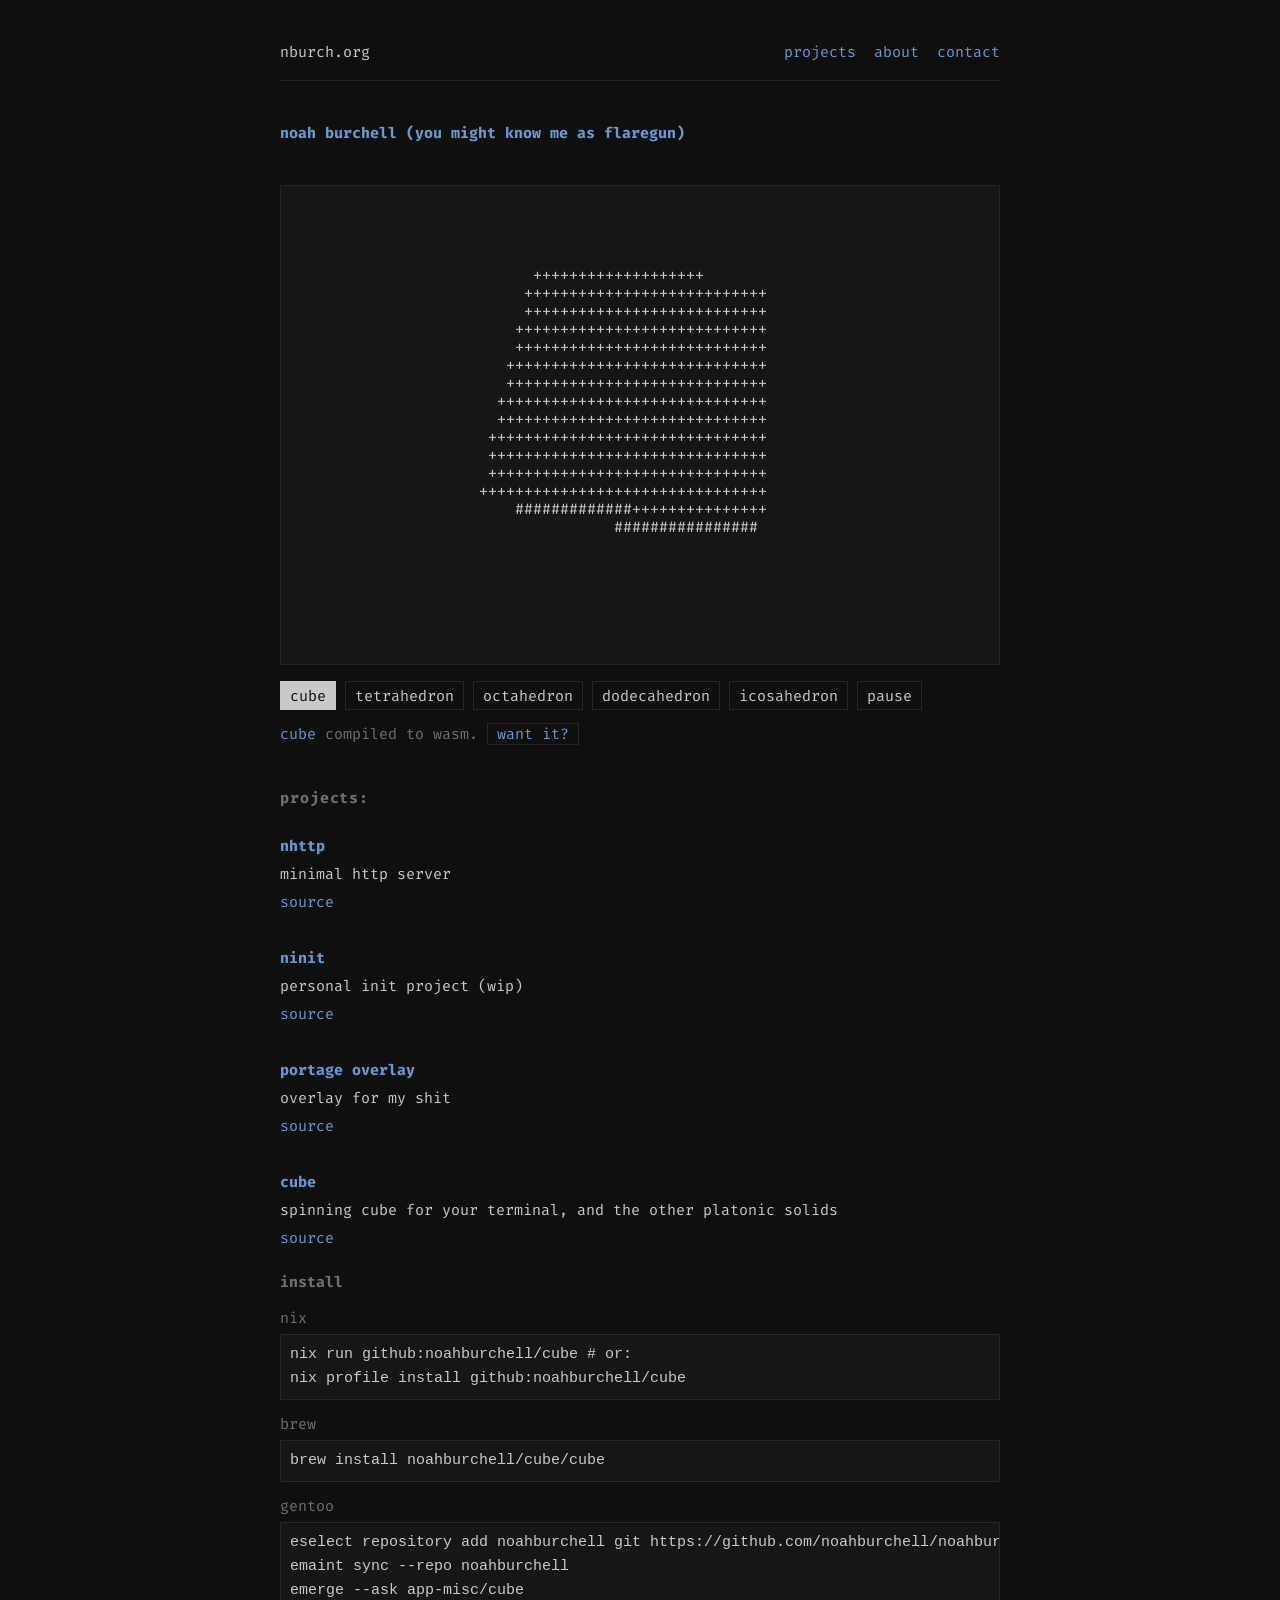
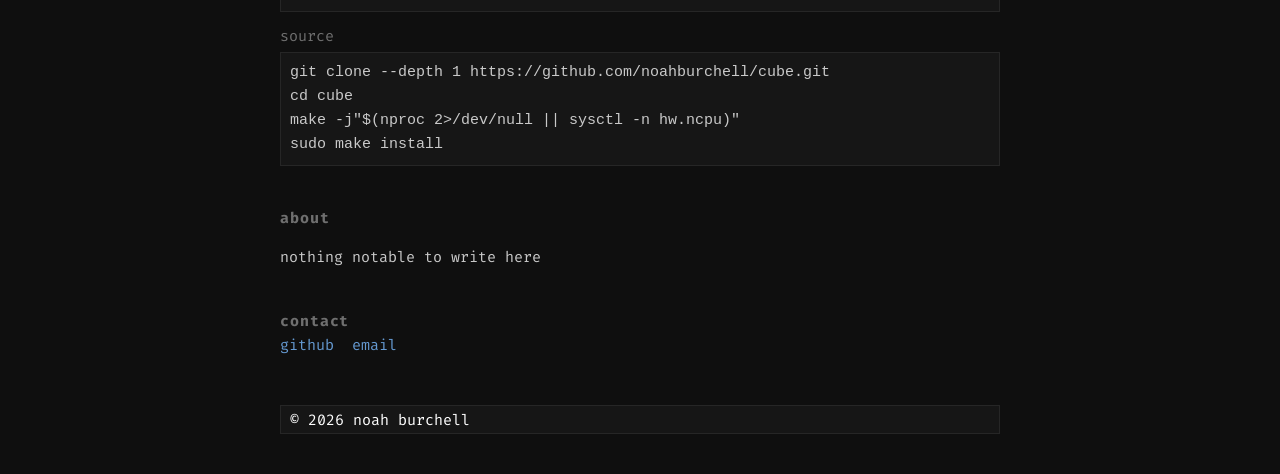
==== index.html @ 2bbfb0fb "fix instructions" ====
<!doctype html>
<html lang="en">
<head>
<meta charset="utf-8">
<meta name="viewport" content="width=device-width, initial-scale=1">
<title>noah burchell</title>
<meta name="description" content="">
<link rel="preconnect" href="https://fonts.googleapis.com">
<link rel="preconnect" href="https://fonts.gstatic.com" crossorigin>
<link rel="stylesheet" href="https://fonts.googleapis.com/css2?family=Fira+Code:wght@400;700&display=swap">
<link rel="stylesheet" href="css/style.css">
</head>
<body>

<header class="site-header">
	<a class="brand" href="/">nburch.org</a>
	<nav class="nav">
		<a href="#projects">projects</a>
		<a href="#about">about</a>
		<a href="#contact">contact</a>
	</nav>
</header>

<main class="main">

	<section class="intro">
		<h1>noah burchell (you might know me as flaregun)</h1>
		<p class="tagline"></p>
	</section>

	<section class="demo">
		<div class="demo-stage">
			<pre id="cube" role="img" aria-label="a spinning platonic solid drawn in ascii"></pre>
		</div>

		<div class="demo-controls">
			<div class="shapes" id="shapes"></div>
			<button class="demo-toggle" id="toggle" type="button">pause</button>
		</div>

		<p class="demo-caption">
			<a href="https://github.com/noahburchell/cube">cube</a> compiled to wasm.
			<a class="want" href="#cube-install">want it?</a>
		</p>
		<p class="demo-error" id="demo-error" hidden></p>
	</section>

	<section class="projects" id="projects">
		<h2>projects:</h2><br/>
		<ul class="project-list">
			<li class="project">
				<h3 class="project-name">nhttp</h3>
				<p class="project-desc">minimal http server</p>
				<a class="project-link" href="https://github.com/noahburchell/nhttp">source</a>
			</li>

			<li class="project">
				<h3 class="project-name">ninit</h3>
				<p class="project-desc">personal init project (wip)</p>
				<a class="project-link" href="https://github.com/noahburchell/ninit">source</a>
			</li>

			<li class="project">
				<h3 class="project-name">portage overlay</h3>
				<p class="project-desc">overlay for my shit</p>
				<a class="project-link" href="https://github.com/noahburchell/noahburchell-overlay">source</a>
			</li>

			<li class="project">
				<h3 class="project-name">cube</h3>
				<p class="project-desc">spinning cube for your terminal, and the other platonic solids</p>
				<a class="project-link" href="https://github.com/noahburchell/cube">source</a>

				<div class="install" id="cube-install">
					<h4 class="install-title">install</h4>
					<dl class="install-list">
						<dt>nix</dt>
						<dd><pre><code>nix run github:noahburchell/cube # or:<br/>nix profile install github:noahburchell/cube</code></pre></dd>

						<dt>brew</dt>
						<dd><pre><code>brew install noahburchell/cube/cube</code></pre></dd>

						<dt>gentoo</dt>
						<dd><pre><code>eselect repository add noahburchell git https://github.com/noahburchell/noahburchell-overlay.git
emaint sync --repo noahburchell
emerge --ask app-misc/cube</code></pre></dd>

						<dt>source</dt>
						<dd><pre><code>git clone --depth 1 https://github.com/noahburchell/cube.git
cd cube
make -j"$(nproc 2>/dev/null || sysctl -n hw.ncpu)"
sudo make install</code></pre></dd>
					</dl>
				</div>
			</li>
		</ul>
	</section>

	<section class="about" id="about">
		<h2>about</h2>
		<p>nothing notable to write here</p>
	</section>

	<section class="contact" id="contact">
		<h2>contact</h2>
		<ul class="links">
			<li><a href="https://github.com/noahburchell">github</a></li>
			<li><a href="mailto:noah@nburch.org">email</a></li>
		</ul>
	</section>

</main>

<footer class="site-footer">
	<p class="status">&copy; 2026 noah burchell</p>
	<!-- <p class="credit">gentoo logo by lennart andre rolland, <a href="https://creativecommons.org/licenses/by-sa/2.5/">cc by-sa 2.5</a></p> -->
</footer>

<!--
<img class="logo gentoo-logo" src="assets/gentoo-logo.svg" alt="" width="595" height="623" aria-hidden="true">
<img class="logo c-logo" src="assets/c-logo.png" alt="" width="360" height="405" aria-hidden="true">
-->

<script src="js/cube.js" defer></script>
</body>
</html>
---- css/style.css ----
:root {
	--bg: #0f0f0f;
	--fg: #c9c9c9;
	--dim: #6f6f6f;
	--accent: #659ad2;
	--rule: #262626;
	--inset: #161616;
	--gutter: 30pt;
	--measure: 80ch;
}

*, *::before, *::after { box-sizing: border-box; }

[hidden] { display: none; }

html {
	color-scheme: dark;
}

body {
	margin: 0;
	padding: var(--gutter);
	background: var(--bg);
	color: var(--fg);
	font-family: 'Fira Code', ui-monospace, monospace;
	font-size: 15px;
	line-height: 1.6;
}

.site-header, .main, .site-footer {
	max-width: var(--measure);
	margin-inline: auto;
}

a {
	color: var(--accent);
	text-decoration: none;
}

a:hover, a:focus-visible {
	text-decoration: underline;
}

.site-header {
	display: flex;
	flex-wrap: wrap;
	gap: 1rem 2ch;
	justify-content: space-between;
	padding-bottom: 1rem;
	border-bottom: 1px solid var(--rule);
}

.brand {
	color: var(--fg);
}

.nav {
	display: flex;
	gap: 2ch;
}

h1, h2, h3, h4 {
	font-size: inherit;
	font-weight: 700;
	margin: 0;
}

h2 {
	color: var(--dim);
	letter-spacing: 0.1ch;
}

.main > section {
	margin-top: 2.5rem;
}

.intro h1 {
	color: var(--accent);
}

#cube {
	margin: 0;
	height: 60vh;
	max-height: 30rem;
	overflow: hidden;
	font-family: inherit;
	font-variant-ligatures: none;
	line-height: 2ch;
	color: var(--fg);
}

.demo-controls {
	display: flex;
	flex-wrap: wrap;
	gap: 1ch;
	margin-top: 1rem;
}

.shapes {
	display: flex;
	flex-wrap: wrap;
	gap: 1ch;
}

.shape, .demo-toggle {
	font: inherit;
	padding: 0.1rem 1ch;
	background: transparent;
	color: var(--fg);
	border: 1px solid var(--rule);
	cursor: pointer;
}

.shape:hover, .demo-toggle:hover {
	border-color: var(--accent);
	color: var(--accent);
}

.shape[aria-pressed="true"] {
	background: var(--fg);
	color: var(--bg);
	border-color: var(--fg);
}

.demo-toggle:disabled {
	color: var(--dim);
	cursor: default;
}

.demo-caption, .demo-error {
	margin: 0.75rem 0 0;
	color: var(--dim);
}

pre {
	margin: 0;
	padding: 0.5rem 1ch;
	overflow-x: auto;
	background: var(--inset);
	border: 1px solid var(--rule);
}

code {
	font: inherit;
}

.project-list, .links {
	list-style: none;
	margin: 0;
	padding: 0;
}

.links {
	display: flex;
	gap: 2ch;
}

.project + .project {
	margin-top: 2rem;
}

.project-name {
	color: var(--accent);
}

.project-desc {
	margin: 0.25rem 0;
}

.want {
	padding: 0 1ch;
	border: 1px solid var(--rule);
}

.want:hover, .want:focus-visible {
	border-color: var(--accent);
	text-decoration: none;
}

.install {
	margin-top: 1.25rem;
	scroll-margin-top: var(--gutter);
}

.install-title {
	color: var(--dim);
}

.install-list {
	margin: 0.5rem 0 0;
}

.install-list dt {
	margin-top: 0.75rem;
	color: var(--dim);
}

.install-list dd {
	margin: 0.25rem 0 0;
}

.site-footer {
	margin-top: 3rem;
}

.site-footer .status {
	margin: 0;
	padding: 0.1rem 1ch;
	background: var(--inset);
	border: 1px solid var(--rule);
	color: #fff;
}

/*
.credit {
	margin: 0.75rem 0 0;
	color: var(--dim);
}

.logo {
	position: fixed;
	width: 4rem;
	height: auto;
	opacity: 0.85;
	pointer-events: none;
	animation: logo-spin 8s linear infinite;
}

.c-logo {
	right: var(--gutter);
	bottom: var(--gutter);
}

.gentoo-logo {
	left: var(--gutter);
	top: var(--gutter);
}

@keyframes logo-spin {
	to { transform: rotate(360deg); }
}

@media (prefers-reduced-motion: reduce) {
	.logo { animation: none; }
}

@media (max-width: 1000px) {
	.logo { display: none; }
}
*/
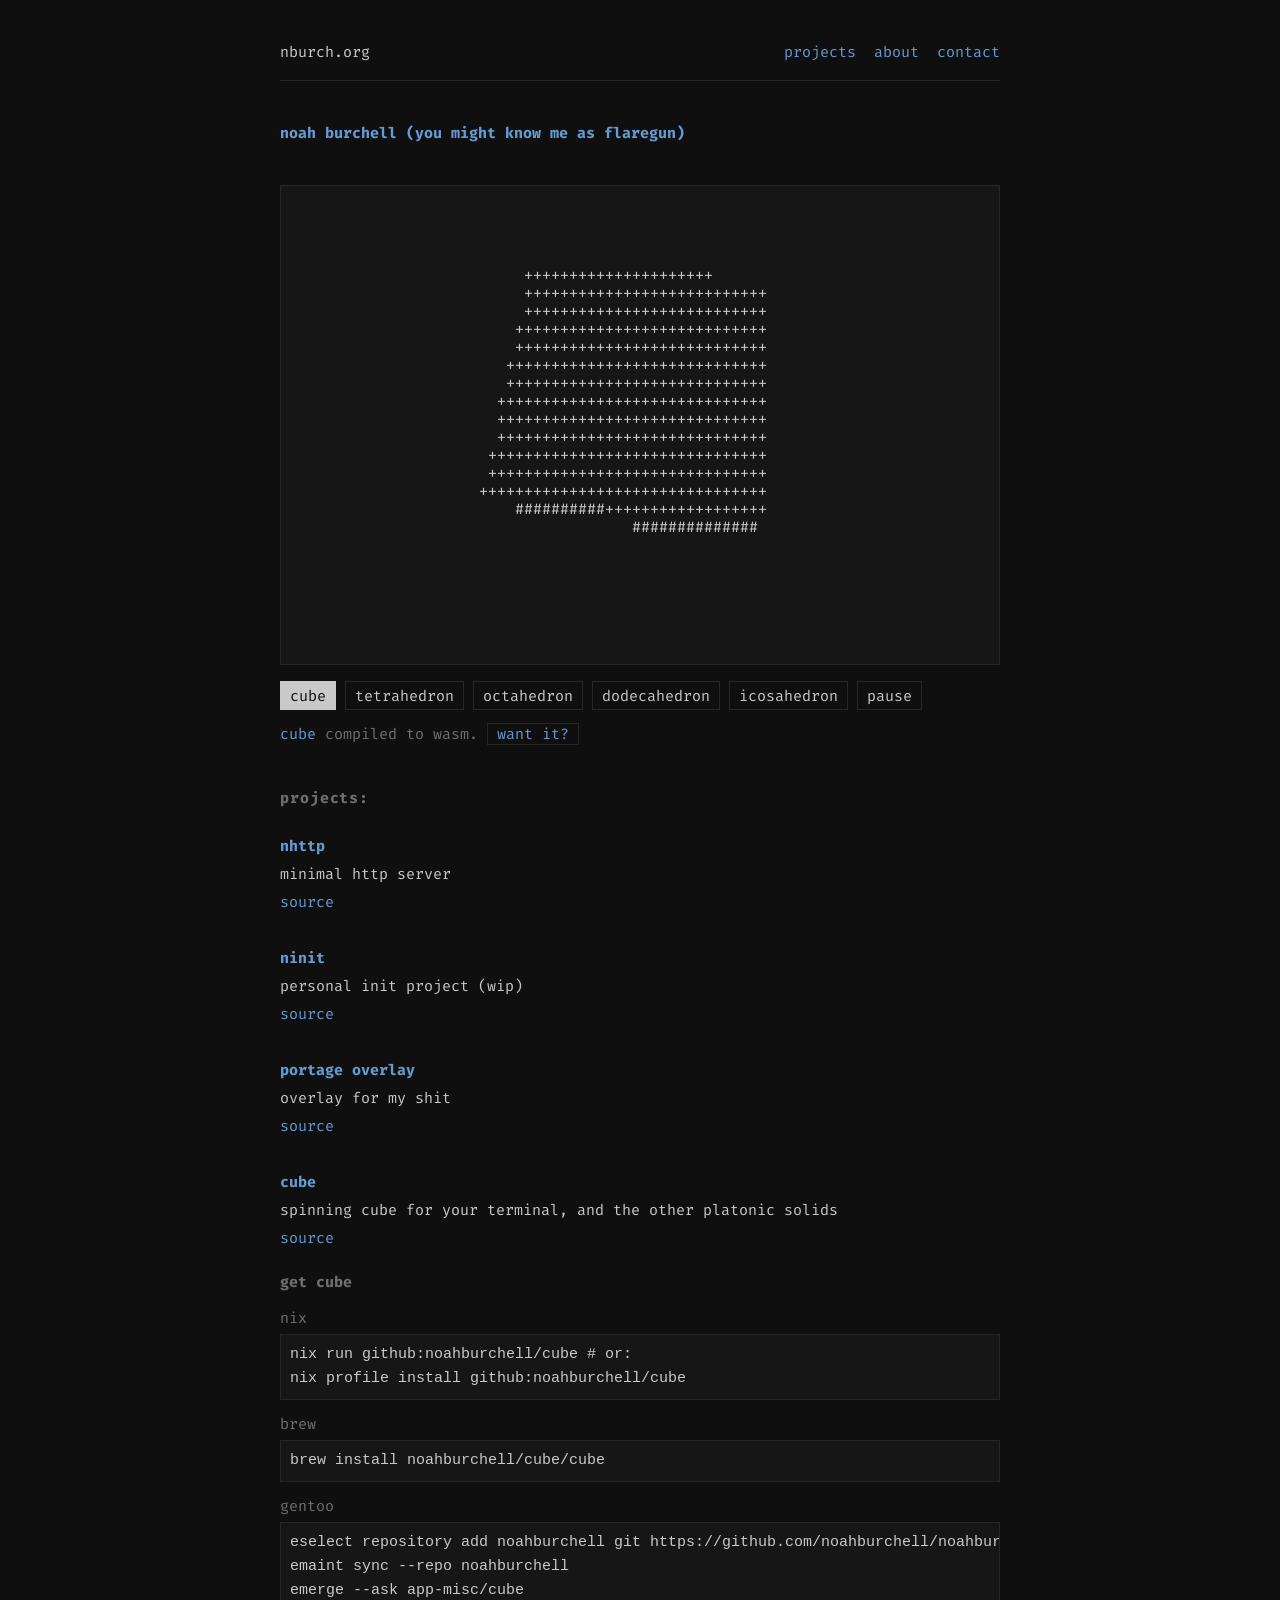
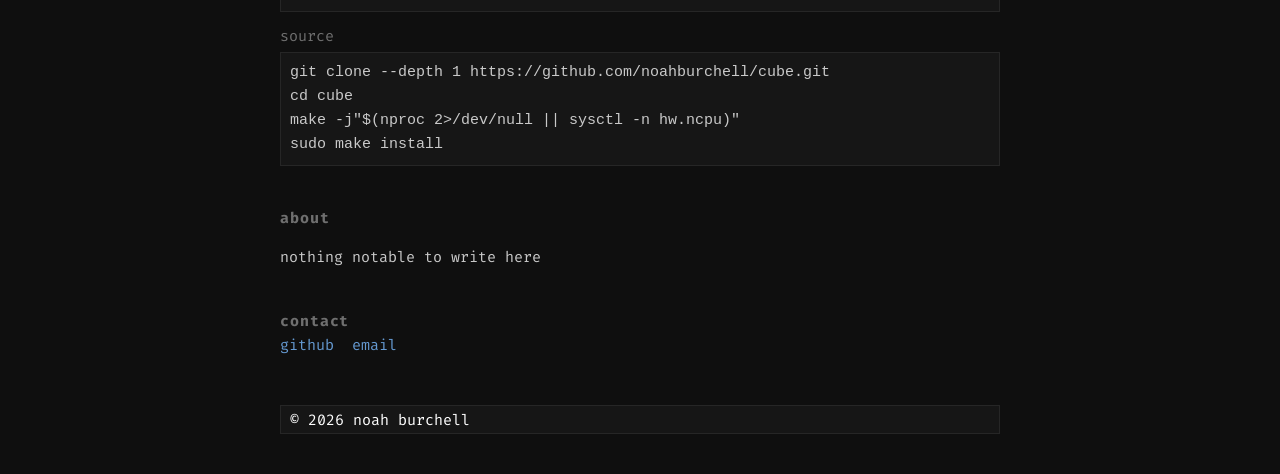
==== commit ff395a1a: "fix" ====
--- a/index.html
+++ b/index.html
@@ -72,7 +72,7 @@
 				<a class="project-link" href="https://github.com/noahburchell/cube">source</a>
 
 				<div class="install" id="cube-install">
-					<h4 class="install-title">install</h4>
+					<h4 class="install-title">get cube</h4>
 					<dl class="install-list">
 						<dt>nix</dt>
 						<dd><pre><code>nix run github:noahburchell/cube # or:<br/>nix profile install github:noahburchell/cube</code></pre></dd>
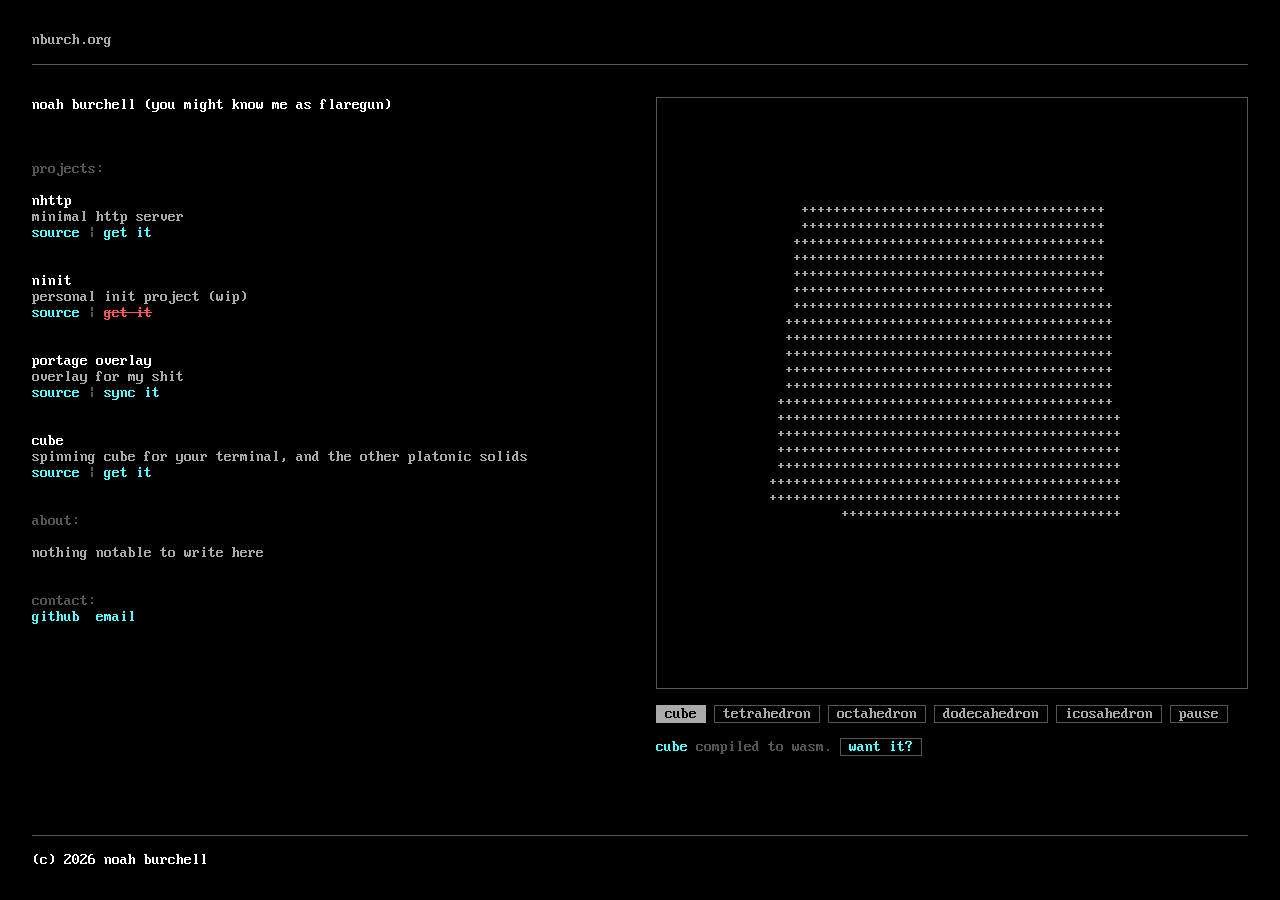
==== commit 23ebd855: "changes" ====
--- a/index.html
+++ b/index.html
@@ -5,20 +5,12 @@
 <meta name="viewport" content="width=device-width, initial-scale=1">
 <title>noah burchell</title>
 <meta name="description" content="">
-<link rel="preconnect" href="https://fonts.googleapis.com">
-<link rel="preconnect" href="https://fonts.gstatic.com" crossorigin>
-<link rel="stylesheet" href="https://fonts.googleapis.com/css2?family=Fira+Code:wght@400;700&display=swap">
 <link rel="stylesheet" href="css/style.css">
 </head>
-<body>
+<body class="home">
 
 <header class="site-header">
 	<a class="brand" href="/">nburch.org</a>
-	<nav class="nav">
-		<a href="#projects">projects</a>
-		<a href="#about">about</a>
-		<a href="#contact">contact</a>
-	</nav>
 </header>
 
 <main class="main">
@@ -28,91 +20,81 @@
 		<p class="tagline"></p>
 	</section>
 
-	<section class="demo">
-		<div class="demo-stage">
-			<pre id="cube" role="img" aria-label="a spinning platonic solid drawn in ascii"></pre>
-		</div>
+	<div class="col col-demo">
 
-		<div class="demo-controls">
-			<div class="shapes" id="shapes"></div>
-			<button class="demo-toggle" id="toggle" type="button">pause</button>
-		</div>
+		<section class="demo">
+			<div class="demo-stage">
+				<pre id="cube" role="img" aria-label="a spinning platonic solid drawn in ascii"></pre>
+			</div>
 
-		<p class="demo-caption">
-			<a href="https://github.com/noahburchell/cube">cube</a> compiled to wasm.
-			<a class="want" href="#cube-install">want it?</a>
-		</p>
-		<p class="demo-error" id="demo-error" hidden></p>
-	</section>
+			<div class="demo-controls">
+				<div class="shapes" id="shapes"></div>
+				<button class="demo-toggle" id="toggle" type="button">pause</button>
+			</div>
 
-	<section class="projects" id="projects">
-		<h2>projects:</h2><br/>
-		<ul class="project-list">
-			<li class="project">
-				<h3 class="project-name">nhttp</h3>
-				<p class="project-desc">minimal http server</p>
-				<a class="project-link" href="https://github.com/noahburchell/nhttp">source</a>
-			</li>
+			<p class="demo-caption">
+				<a href="https://github.com/noahburchell/cube">cube</a> compiled to wasm.
+				<a class="want" href="get-cube.html">want it?</a>
+			</p>
+			<p class="demo-error" id="demo-error" hidden></p>
+		</section>
 
-			<li class="project">
-				<h3 class="project-name">ninit</h3>
-				<p class="project-desc">personal init project (wip)</p>
-				<a class="project-link" href="https://github.com/noahburchell/ninit">source</a>
-			</li>
+	</div>
 
-			<li class="project">
-				<h3 class="project-name">portage overlay</h3>
-				<p class="project-desc">overlay for my shit</p>
-				<a class="project-link" href="https://github.com/noahburchell/noahburchell-overlay">source</a>
-			</li>
+	<div class="col col-docs">
 
-			<li class="project">
-				<h3 class="project-name">cube</h3>
-				<p class="project-desc">spinning cube for your terminal, and the other platonic solids</p>
-				<a class="project-link" href="https://github.com/noahburchell/cube">source</a>
+		<section class="projects" id="projects">
+			<h2>projects:</h2><br/>
+			<ul class="project-list">
+				<li class="project">
+					<h3 class="project-name">nhttp</h3>
+					<p class="project-desc">minimal http server</p>
+					<a class="project-link" href="https://github.com/noahburchell/nhttp">source</a>
+					<a class="project-link" href="get-nhttp.html">get it</a>
+				</li>
 
-				<div class="install" id="cube-install">
-					<h4 class="install-title">get cube</h4>
-					<dl class="install-list">
-						<dt>nix</dt>
-						<dd><pre><code>nix run github:noahburchell/cube # or:<br/>nix profile install github:noahburchell/cube</code></pre></dd>
+				<li class="project">
+					<h3 class="project-name">ninit</h3>
+					<p class="project-desc">personal init project (wip)</p>
+					<a class="project-link" href="https://github.com/noahburchell/ninit">source</a>
+					<span class="project-link wip">get it</span>
+				</li>
 
-						<dt>brew</dt>
-						<dd><pre><code>brew install noahburchell/cube/cube</code></pre></dd>
+				<li class="project">
+					<h3 class="project-name">portage overlay</h3>
+					<p class="project-desc">overlay for my shit</p>
+					<a class="project-link" href="https://github.com/noahburchell/noahburchell-overlay">source</a>
+					<a class="project-link" href="sync-overlay.html">sync it</a>
+				</li>
 
-						<dt>gentoo</dt>
-						<dd><pre><code>eselect repository add noahburchell git https://github.com/noahburchell/noahburchell-overlay.git
-emaint sync --repo noahburchell
-emerge --ask app-misc/cube</code></pre></dd>
+				<li class="project">
+					<h3 class="project-name">cube</h3>
+					<p class="project-desc">spinning cube for your terminal, and the other platonic solids</p>
+					<a class="project-link" href="https://github.com/noahburchell/cube">source</a>
+					<a class="project-link" href="get-cube.html">get it</a>
+				</li>
+			</ul>
+		</section>
 
-						<dt>source</dt>
-						<dd><pre><code>git clone --depth 1 https://github.com/noahburchell/cube.git
-cd cube
-make -j"$(nproc 2>/dev/null || sysctl -n hw.ncpu)"
-sudo make install</code></pre></dd>
-					</dl>
-				</div>
-			</li>
-		</ul>
-	</section>
+		<section class="about" id="about">
+			<h2>about:</h2>
+			<p>nothing notable to write here</p>
+		</section>
 
-	<section class="about" id="about">
-		<h2>about</h2>
-		<p>nothing notable to write here</p>
-	</section>
+		<section class="contact" id="contact">
+			<h2>contact:</h2>
+			<ul class="links">
+				<li><a href="https://github.com/noahburchell">github</a></li>
+				<li><a href="mailto:noah@nburch.org">email</a></li>
+			</ul>
+		</section>
 
-	<section class="contact" id="contact">
-		<h2>contact</h2>
-		<ul class="links">
-			<li><a href="https://github.com/noahburchell">github</a></li>
-			<li><a href="mailto:noah@nburch.org">email</a></li>
-		</ul>
-	</section>
+	</div>
 
 </main>
 
 <footer class="site-footer">
-	<p class="status">&copy; 2026 noah burchell</p>
+	<p class="status">(c) 2026 noah burchell</p>
 	<!-- <p class="credit">gentoo logo by lennart andre rolland, <a href="https://creativecommons.org/licenses/by-sa/2.5/">cc by-sa 2.5</a></p> -->
 </footer>
 
--- a/css/style.css
+++ b/css/style.css
@@ -1,12 +1,22 @@
+@font-face {
+	font-family: 'Px437 IBM VGA 8x16';
+	src: url('../assets/fonts/Px437_IBM_VGA_8x16.ttf') format('truetype');
+	font-display: swap;
+}
+
 :root {
-	--bg: #0f0f0f;
-	--fg: #c9c9c9;
-	--dim: #6f6f6f;
-	--accent: #659ad2;
-	--rule: #262626;
-	--inset: #161616;
-	--gutter: 30pt;
+	--bg: #000000;
+	--fg: #aaaaaa;
+	--bright: #ffffff;
+	--dim: #555555;
+	--accent: #55ffff;
+	--rule: #555555;
+	--wip: #ff5555;
+	--gutter: 32px;
 	--measure: 80ch;
+
+	/* swap the wide layout: name the demo first in both rows to flip sides */
+	--layout: "intro demo" "docs demo";
 }
 
 *, *::before, *::after { box-sizing: border-box; }
@@ -19,17 +29,28 @@
 
 body {
 	margin: 0;
+	min-height: 100vh;
+	display: flex;
+	flex-direction: column;
 	padding: var(--gutter);
 	background: var(--bg);
 	color: var(--fg);
-	font-family: 'Fira Code', ui-monospace, monospace;
-	font-size: 15px;
-	line-height: 1.6;
+	font-family: 'Px437 IBM VGA 8x16', ui-monospace, monospace;
+	font-size: 16px;
+	line-height: 1;
+	-webkit-font-smoothing: none;
+	font-smooth: never;
 }
 
 .site-header, .main, .site-footer {
+	width: 100%;
 	max-width: var(--measure);
 	margin-inline: auto;
+}
+
+::selection {
+	background: var(--fg);
+	color: var(--bg);
 }
 
 a {
@@ -44,9 +65,9 @@
 .site-header {
 	display: flex;
 	flex-wrap: wrap;
-	gap: 1rem 2ch;
+	gap: 16px;
 	justify-content: space-between;
-	padding-bottom: 1rem;
+	padding-bottom: 16px;
 	border-bottom: 1px solid var(--rule);
 }
 
@@ -54,34 +75,33 @@
 	color: var(--fg);
 }
 
-.nav {
-	display: flex;
-	gap: 2ch;
-}
-
 h1, h2, h3, h4 {
 	font-size: inherit;
-	font-weight: 700;
+	font-weight: 400;
 	margin: 0;
 }
 
 h2 {
 	color: var(--dim);
-	letter-spacing: 0.1ch;
-}
-
-.main > section {
-	margin-top: 2.5rem;
+}
+
+.main {
+	flex: 1 0 auto;
+}
+
+.main > section, .col > section {
+	margin-top: 32px;
 }
 
 .intro h1 {
-	color: var(--accent);
+	color: var(--bright);
 }
 
 #cube {
 	margin: 0;
-	height: 60vh;
-	max-height: 30rem;
+	width: 100%;
+	aspect-ratio: 1;
+	max-height: round(down, 70vh, 16px);
 	overflow: hidden;
 	font-family: inherit;
 	font-variant-ligatures: none;
@@ -92,19 +112,19 @@
 .demo-controls {
 	display: flex;
 	flex-wrap: wrap;
-	gap: 1ch;
-	margin-top: 1rem;
+	gap: 8px;
+	margin-top: 16px;
 }
 
 .shapes {
 	display: flex;
 	flex-wrap: wrap;
-	gap: 1ch;
+	gap: 8px;
 }
 
 .shape, .demo-toggle {
 	font: inherit;
-	padding: 0.1rem 1ch;
+	padding: 0 8px;
 	background: transparent;
 	color: var(--fg);
 	border: 1px solid var(--rule);
@@ -128,15 +148,15 @@
 }
 
 .demo-caption, .demo-error {
-	margin: 0.75rem 0 0;
+	margin: 16px 0 0;
 	color: var(--dim);
 }
 
 pre {
 	margin: 0;
-	padding: 0.5rem 1ch;
+	font: inherit;
+	padding: 8px;
 	overflow-x: auto;
-	background: var(--inset);
 	border: 1px solid var(--rule);
 }
 
@@ -152,23 +172,31 @@
 
 .links {
 	display: flex;
-	gap: 2ch;
+	gap: 16px;
 }
 
 .project + .project {
-	margin-top: 2rem;
+	margin-top: 32px;
+}
+
+/* inline-block so ninit's line-through does not reach the separator */
+.project-link + .project-link::before {
+	content: "|";
+	display: inline-block;
+	margin-right: 8px;
+	color: var(--dim);
 }
 
 .project-name {
-	color: var(--accent);
+	color: var(--bright);
 }
 
 .project-desc {
-	margin: 0.25rem 0;
+	margin: 0;
 }
 
 .want {
-	padding: 0 1ch;
+	padding: 0 8px;
 	border: 1px solid var(--rule);
 }
 
@@ -177,38 +205,21 @@
 	text-decoration: none;
 }
 
-.install {
-	margin-top: 1.25rem;
-	scroll-margin-top: var(--gutter);
-}
-
-.install-title {
-	color: var(--dim);
-}
-
-.install-list {
-	margin: 0.5rem 0 0;
-}
-
-.install-list dt {
-	margin-top: 0.75rem;
-	color: var(--dim);
-}
-
-.install-list dd {
-	margin: 0.25rem 0 0;
+.wip {
+	color: var(--wip);
+	text-decoration: line-through;
+	cursor: default;
 }
 
 .site-footer {
-	margin-top: 3rem;
+	margin-top: 32px;
+	padding-top: 16px;
+	border-top: 1px solid var(--rule);
 }
 
 .site-footer .status {
 	margin: 0;
-	padding: 0.1rem 1ch;
-	background: var(--inset);
-	border: 1px solid var(--rule);
-	color: #fff;
+	color: var(--bright);
 }
 
 /*
@@ -248,3 +259,73 @@
 	.logo { display: none; }
 }
 */
+
+.drop > summary {
+	color: var(--dim);
+	list-style: none;
+	cursor: pointer;
+}
+
+.drop > summary::-webkit-details-marker { display: none; }
+
+.drop > summary::before {
+	content: "+ ";
+	color: var(--accent);
+}
+
+.drop[open] > summary::before {
+	content: "- ";
+}
+
+.drop > summary:hover, .drop > summary:focus-visible {
+	color: var(--accent);
+}
+
+.drop > *:not(summary) {
+	margin: 16px 0 0;
+}
+
+.doc > section {
+	margin-top: 16px;
+}
+
+.doc h3 {
+	color: var(--dim);
+}
+
+.drop .drop {
+	padding-left: 16px;
+	border-left: 1px solid var(--rule);
+}
+
+@media (min-width: 62rem) {
+	.home .site-header, .home .main, .home .site-footer {
+		max-width: none;
+		margin-inline: 0;
+	}
+
+	.home .main {
+		display: grid;
+		grid-template-columns: 1fr 1fr;
+		grid-template-rows: auto 1fr;
+		grid-template-areas: var(--layout);
+		align-items: start;
+		gap: 0 32px;
+	}
+
+	.home .intro {
+		grid-area: intro;
+	}
+
+	.home .col-docs {
+		grid-area: docs;
+		min-width: 0;
+	}
+
+	.home .col-demo {
+		grid-area: demo;
+		min-width: 0;
+		position: sticky;
+		top: var(--gutter);
+	}
+}
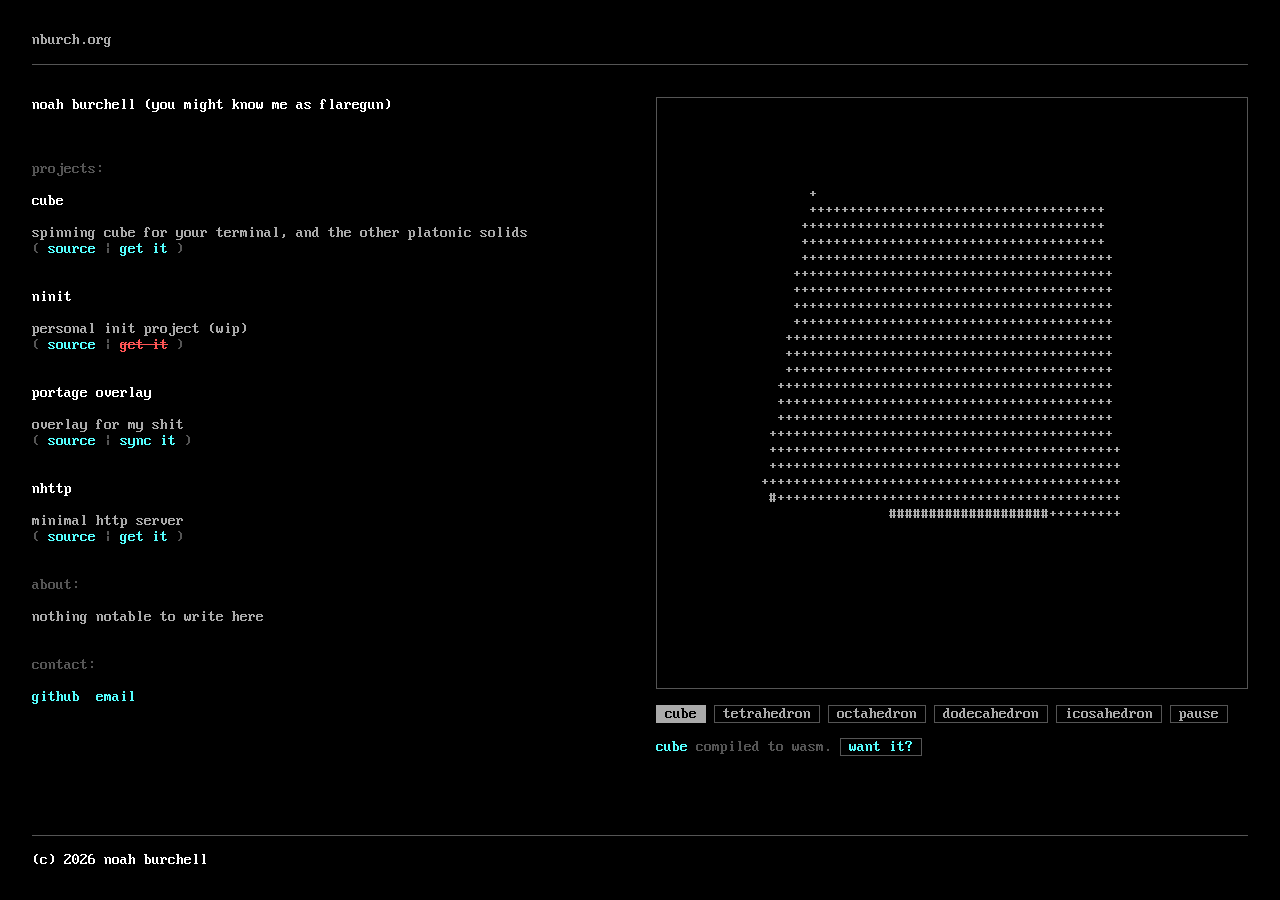
==== commit 93efe957: "changes" ====
--- a/index.html
+++ b/index.html
@@ -47,10 +47,10 @@
 			<h2>projects:</h2><br/>
 			<ul class="project-list">
 				<li class="project">
-					<h3 class="project-name">nhttp</h3>
-					<p class="project-desc">minimal http server</p>
-					<a class="project-link" href="https://github.com/noahburchell/nhttp">source</a>
-					<a class="project-link" href="get-nhttp.html">get it</a>
+					<h3 class="project-name">cube</h3>
+					<p class="project-desc">spinning cube for your terminal, and the other platonic solids</p>
+					<a class="project-link" href="https://github.com/noahburchell/cube">source</a>
+					<a class="project-link" href="get-cube.html">get it</a>
 				</li>
 
 				<li class="project">
@@ -68,10 +68,10 @@
 				</li>
 
 				<li class="project">
-					<h3 class="project-name">cube</h3>
-					<p class="project-desc">spinning cube for your terminal, and the other platonic solids</p>
-					<a class="project-link" href="https://github.com/noahburchell/cube">source</a>
-					<a class="project-link" href="get-cube.html">get it</a>
+					<h3 class="project-name">nhttp</h3>
+					<p class="project-desc">minimal http server</p>
+					<a class="project-link" href="https://github.com/noahburchell/nhttp">source</a>
+					<a class="project-link" href="get-nhttp.html">get it</a>
 				</li>
 			</ul>
 		</section>
--- a/css/style.css
+++ b/css/style.css
@@ -13,7 +13,6 @@
 	--rule: #555555;
 	--wip: #ff5555;
 	--gutter: 32px;
-	--measure: 80ch;
 
 	/* swap the wide layout: name the demo first in both rows to flip sides */
 	--layout: "intro demo" "docs demo";
@@ -44,8 +43,6 @@
 
 .site-header, .main, .site-footer {
 	width: 100%;
-	max-width: var(--measure);
-	margin-inline: auto;
 }
 
 ::selection {
@@ -173,18 +170,34 @@
 .links {
 	display: flex;
 	gap: 16px;
+	margin-top: 16px;
 }
 
 .project + .project {
 	margin-top: 32px;
 }
 
-/* inline-block so ninit's line-through does not reach the separator */
+/* inline-block so ninit's line-through does not reach the punctuation */
+.project-desc + .project-link::before,
+.project-link + .project-link::before,
+.project-link:last-child::after {
+	display: inline-block;
+	color: var(--dim);
+}
+
+.project-desc + .project-link::before {
+	content: "(";
+	margin-right: 8px;
+}
+
 .project-link + .project-link::before {
 	content: "|";
-	display: inline-block;
 	margin-right: 8px;
-	color: var(--dim);
+}
+
+.project-link:last-child::after {
+	content: ")";
+	margin-left: 8px;
 }
 
 .project-name {
@@ -192,7 +205,7 @@
 }
 
 .project-desc {
-	margin: 0;
+	margin: 16px 0 0;
 }
 
 .want {
@@ -299,14 +312,11 @@
 }
 
 @media (min-width: 62rem) {
-	.home .site-header, .home .main, .home .site-footer {
-		max-width: none;
-		margin-inline: 0;
-	}
-
 	.home .main {
 		display: grid;
 		grid-template-columns: 1fr 1fr;
+		/* whole cells, so the right column starts on a device pixel */
+		grid-template-columns: repeat(2, round(down, calc((100% - 32px) / 2), 8px));
 		grid-template-rows: auto 1fr;
 		grid-template-areas: var(--layout);
 		align-items: start;
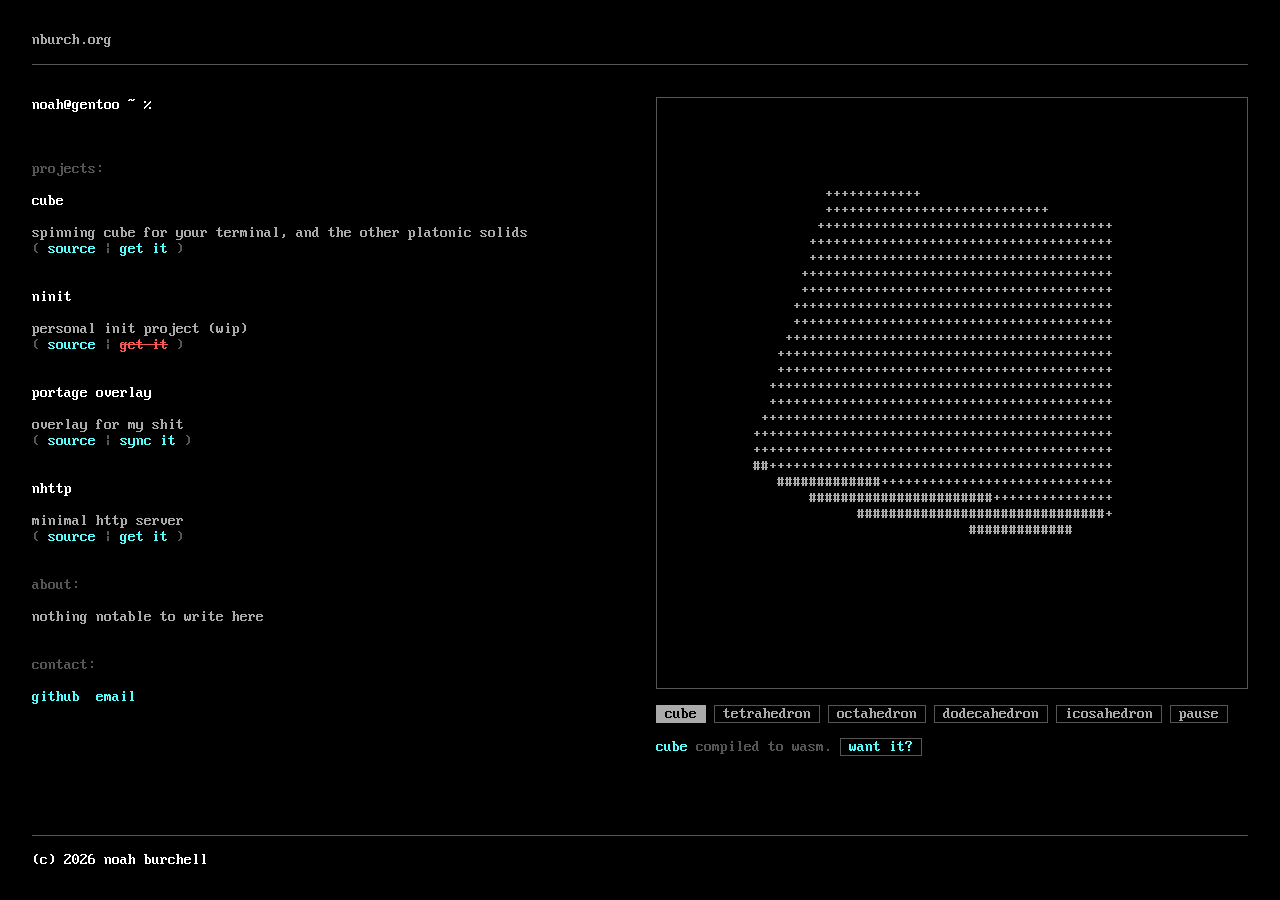
==== commit 7befe9bd: "update" ====
--- a/index.html
+++ b/index.html
@@ -3,7 +3,7 @@
 <head>
 <meta charset="utf-8">
 <meta name="viewport" content="width=device-width, initial-scale=1">
-<title>noah burchell</title>
+<title>noah@gentoo</title>
 <meta name="description" content="">
 <link rel="stylesheet" href="css/style.css">
 </head>
@@ -16,7 +16,7 @@
 <main class="main">
 
 	<section class="intro">
-		<h1>noah burchell (you might know me as flaregun)</h1>
+		<h1>noah@gentoo ~ %</h1>
 		<p class="tagline"></p>
 	</section>
 
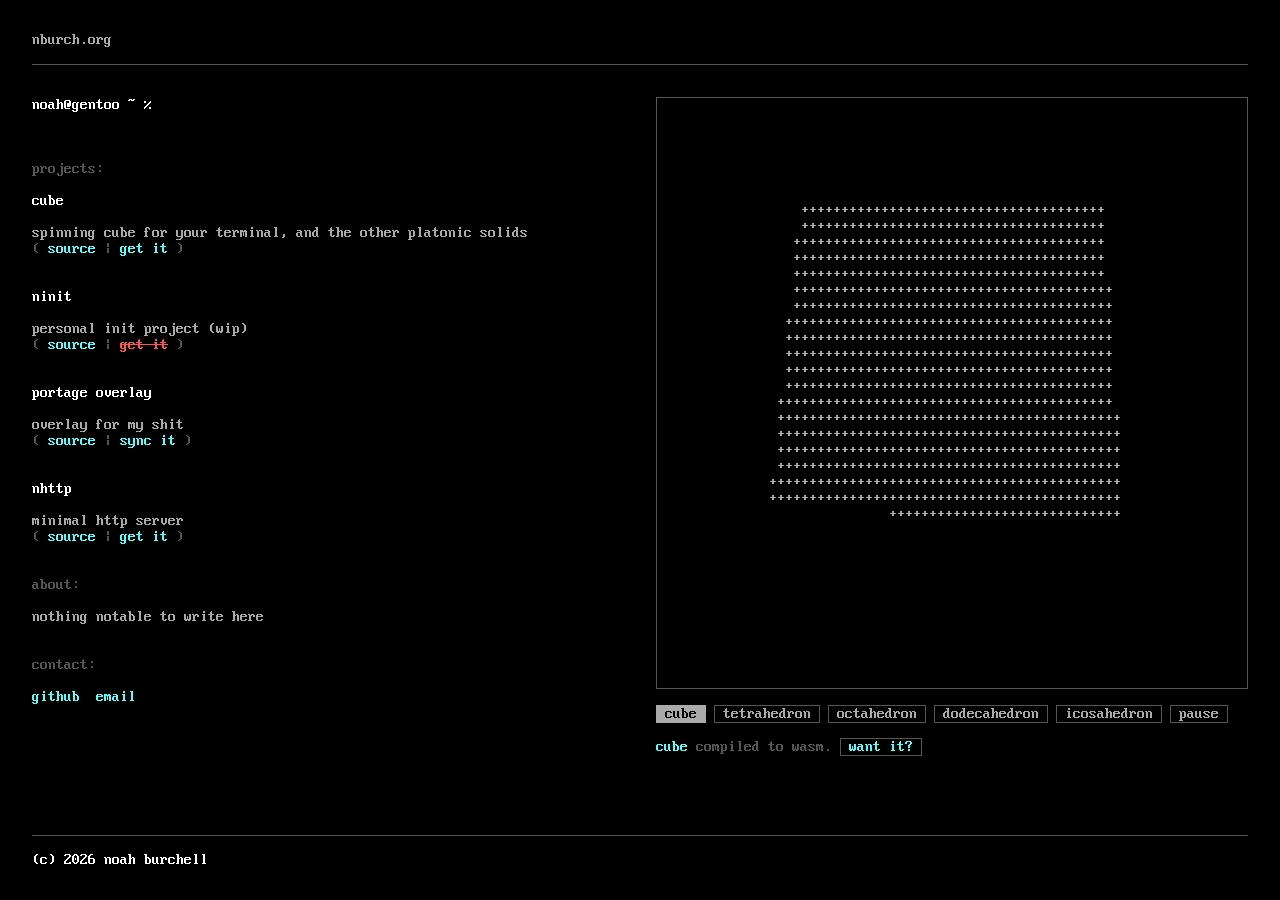
==== commit 369dedb1: "fix;" ====
--- a/index.html
+++ b/index.html
@@ -63,7 +63,7 @@
 				<li class="project">
 					<h3 class="project-name">portage overlay</h3>
 					<p class="project-desc">overlay for my shit</p>
-					<a class="project-link" href="https://github.com/noahburchell/noahburchell-overlay">source</a>
+					<a class="project-link" href="https://github.com/noahburchell/nburch-overlay">source</a>
 					<a class="project-link" href="sync-overlay.html">sync it</a>
 				</li>
 
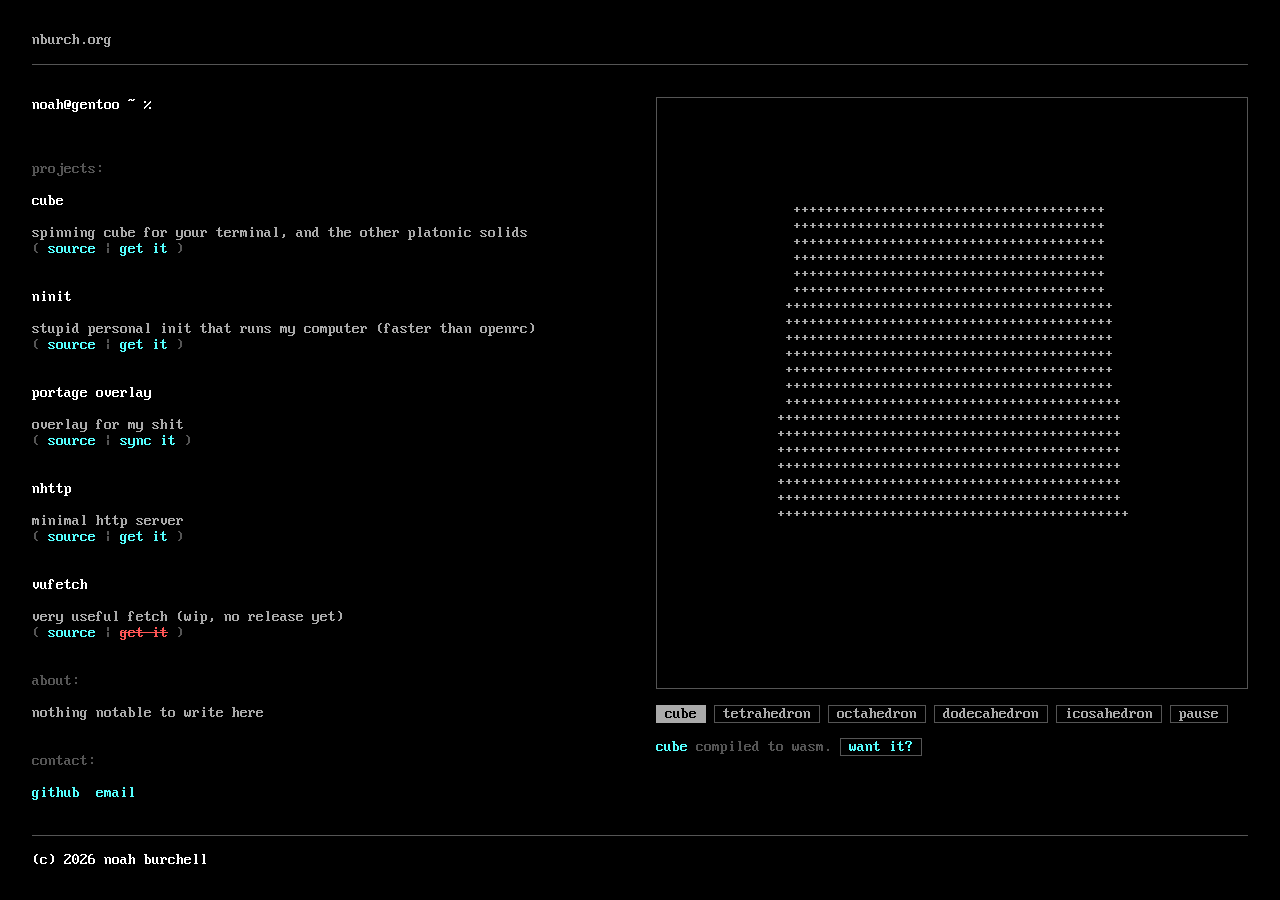
==== commit 3a59da08: "updates" ====
--- a/index.html
+++ b/index.html
@@ -55,9 +55,9 @@
 
 				<li class="project">
 					<h3 class="project-name">ninit</h3>
-					<p class="project-desc">personal init project (wip)</p>
+					<p class="project-desc">stupid personal init that runs my computer (faster than openrc)</p>
 					<a class="project-link" href="https://github.com/noahburchell/ninit">source</a>
-					<span class="project-link wip">get it</span>
+					<a class="project-link" href="get-ninit.html">get it</a>
 				</li>
 
 				<li class="project">
@@ -72,6 +72,13 @@
 					<p class="project-desc">minimal http server</p>
 					<a class="project-link" href="https://github.com/noahburchell/nhttp">source</a>
 					<a class="project-link" href="get-nhttp.html">get it</a>
+				</li>
+
+				<li class="project">
+					<h3 class="project-name">vufetch</h3>
+					<p class="project-desc">very useful fetch (wip, no release yet)</p>
+					<a class="project-link" href="https://github.com/noahburchell/vufetch">source</a>
+					<span class="project-link wip">get it</span>
 				</li>
 			</ul>
 		</section>
--- a/css/style.css
+++ b/css/style.css
@@ -177,7 +177,7 @@
 	margin-top: 32px;
 }
 
-/* inline-block so ninit's line-through does not reach the punctuation */
+/* inline-block so a wip link's line-through does not reach the punctuation */
 .project-desc + .project-link::before,
 .project-link + .project-link::before,
 .project-link:last-child::after {
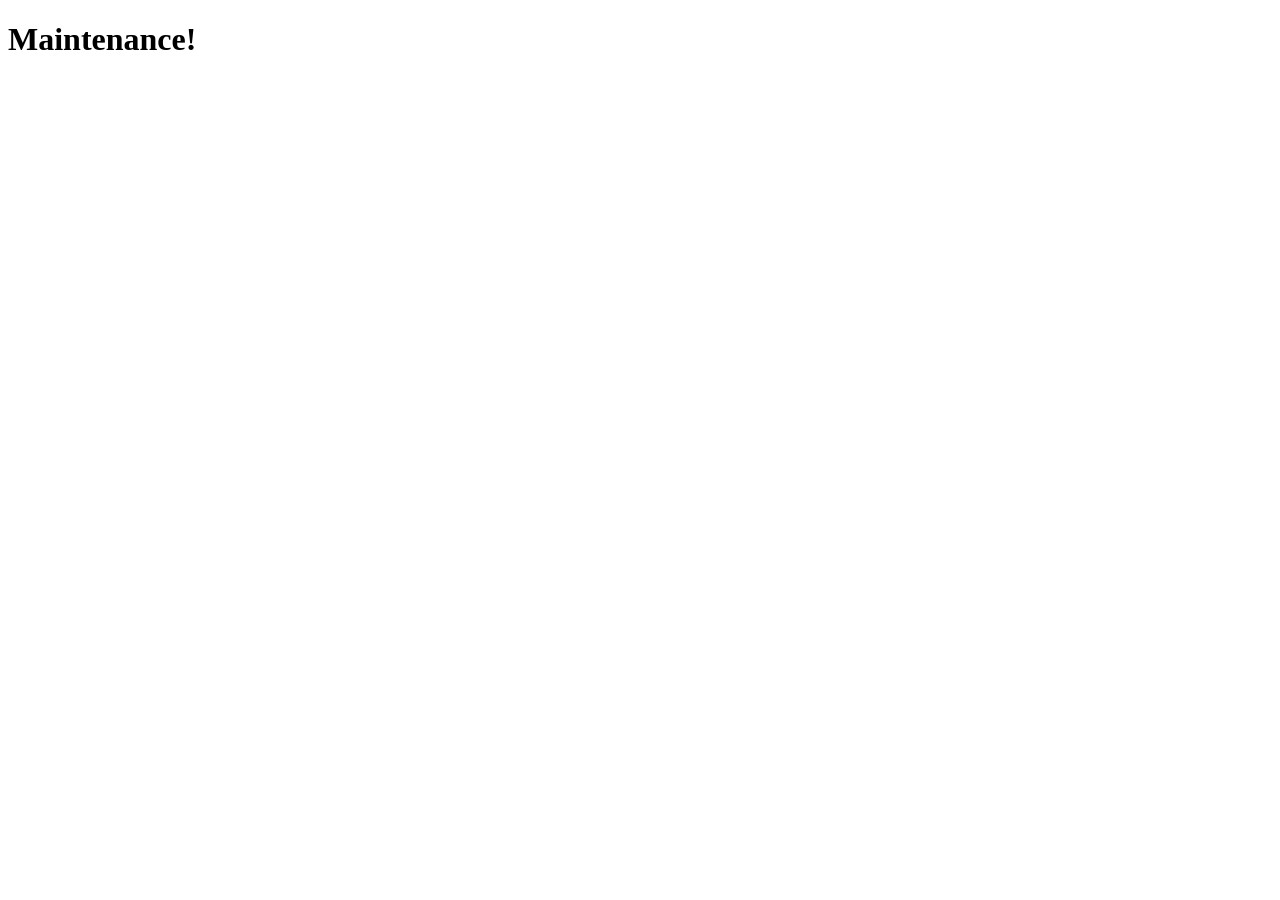
==== commit bf948941: "maintenance" ====
--- a/index.html
+++ b/index.html
@@ -1,115 +1,12 @@
-<!doctype html>
+<!DOCTYPE html>
 <html lang="en">
 <head>
-<meta charset="utf-8">
-<meta name="viewport" content="width=device-width, initial-scale=1">
-<title>noah@gentoo</title>
-<meta name="description" content="">
-<link rel="stylesheet" href="css/style.css">
+    <meta charset="UTF-8">
+    <meta name="viewport" content="width=device-width, initial-scale=1.0">
+    <title>nburch.org</title>
 </head>
-<body class="home">
-
-<header class="site-header">
-	<a class="brand" href="/">nburch.org</a>
-</header>
-
-<main class="main">
-
-	<section class="intro">
-		<h1>noah@gentoo ~ %</h1>
-		<p class="tagline"></p>
-	</section>
-
-	<div class="col col-demo">
-
-		<section class="demo">
-			<div class="demo-stage">
-				<pre id="cube" role="img" aria-label="a spinning platonic solid drawn in ascii"></pre>
-			</div>
-
-			<div class="demo-controls">
-				<div class="shapes" id="shapes"></div>
-				<button class="demo-toggle" id="toggle" type="button">pause</button>
-			</div>
-
-			<p class="demo-caption">
-				<a href="https://github.com/noahburchell/cube">cube</a> compiled to wasm.
-				<a class="want" href="get-cube.html">want it?</a>
-			</p>
-			<p class="demo-error" id="demo-error" hidden></p>
-		</section>
-
-	</div>
-
-	<div class="col col-docs">
-
-		<section class="projects" id="projects">
-			<h2>projects:</h2><br/>
-			<ul class="project-list">
-				<li class="project">
-					<h3 class="project-name">cube</h3>
-					<p class="project-desc">spinning cube for your terminal, and the other platonic solids</p>
-					<a class="project-link" href="https://github.com/noahburchell/cube">source</a>
-					<a class="project-link" href="get-cube.html">get it</a>
-				</li>
-
-				<li class="project">
-					<h3 class="project-name">ninit</h3>
-					<p class="project-desc">stupid personal init that runs my computer (faster than openrc)</p>
-					<a class="project-link" href="https://github.com/noahburchell/ninit">source</a>
-					<a class="project-link" href="get-ninit.html">get it</a>
-				</li>
-
-				<li class="project">
-					<h3 class="project-name">portage overlay</h3>
-					<p class="project-desc">overlay for my shit</p>
-					<a class="project-link" href="https://github.com/noahburchell/nburch-overlay">source</a>
-					<a class="project-link" href="sync-overlay.html">sync it</a>
-				</li>
-
-				<li class="project">
-					<h3 class="project-name">nhttp</h3>
-					<p class="project-desc">minimal http server</p>
-					<a class="project-link" href="https://github.com/noahburchell/nhttp">source</a>
-					<a class="project-link" href="get-nhttp.html">get it</a>
-				</li>
-
-				<li class="project">
-					<h3 class="project-name">vufetch</h3>
-					<p class="project-desc">very useful fetch (wip, no release yet)</p>
-					<a class="project-link" href="https://github.com/noahburchell/vufetch">source</a>
-					<span class="project-link wip">get it</span>
-				</li>
-			</ul>
-		</section>
-
-		<section class="about" id="about">
-			<h2>about:</h2>
-			<p>nothing notable to write here</p>
-		</section>
-
-		<section class="contact" id="contact">
-			<h2>contact:</h2>
-			<ul class="links">
-				<li><a href="https://github.com/noahburchell">github</a></li>
-				<li><a href="mailto:noah@nburch.org">email</a></li>
-			</ul>
-		</section>
-
-	</div>
-
-</main>
-
-<footer class="site-footer">
-	<p class="status">(c) 2026 noah burchell</p>
-	<!-- <p class="credit">gentoo logo by lennart andre rolland, <a href="https://creativecommons.org/licenses/by-sa/2.5/">cc by-sa 2.5</a></p> -->
-</footer>
-
-<!--
-<img class="logo gentoo-logo" src="assets/gentoo-logo.svg" alt="" width="595" height="623" aria-hidden="true">
-<img class="logo c-logo" src="assets/c-logo.png" alt="" width="360" height="405" aria-hidden="true">
--->
-
-<script src="js/cube.js" defer></script>
+<body>
+    <h1>Maintenance!</h1>
 </body>
 </html>
+
